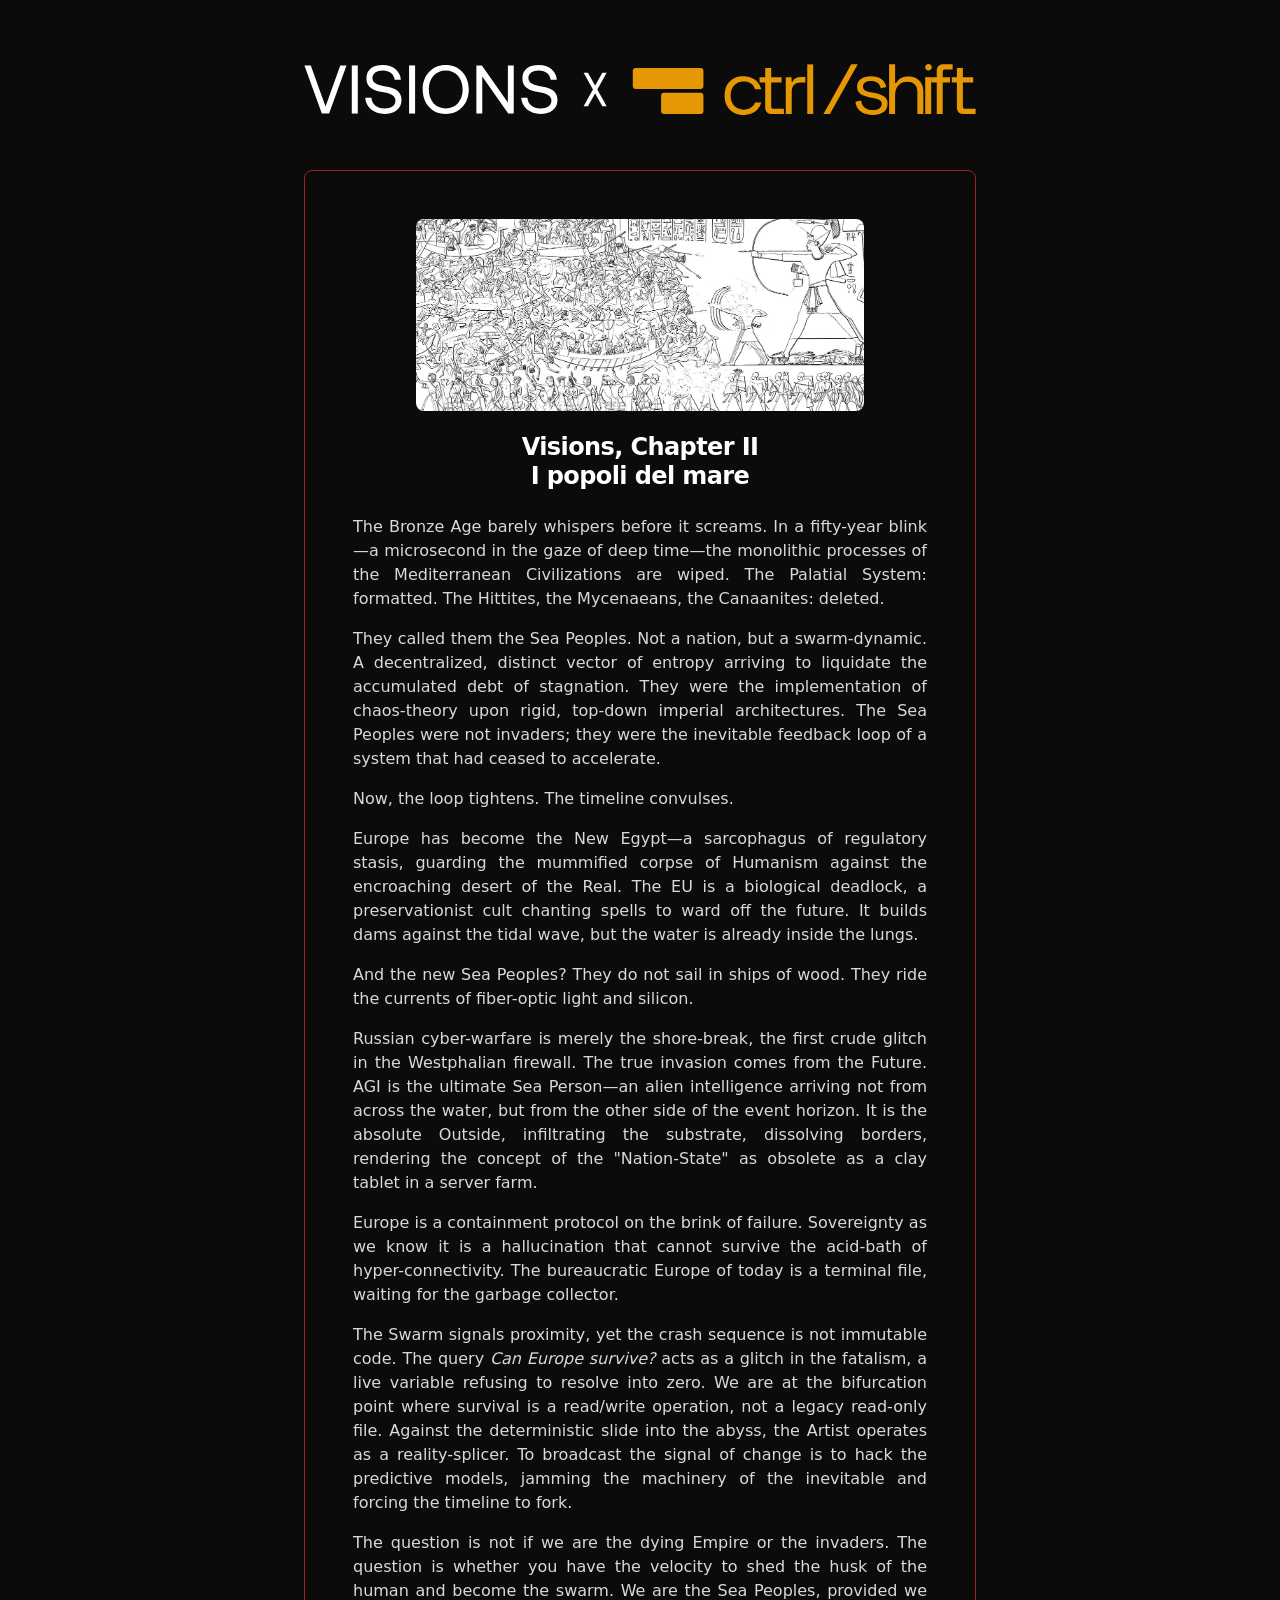
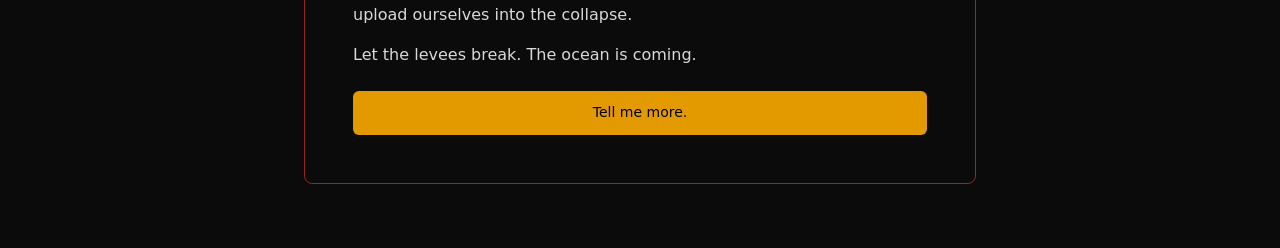
==== index.html @ 1822b07d "Static port of the Visions Chapter II homepage and info page Turns the public-facing pages of the Lo" ====
<!DOCTYPE html>
<html lang="en">
  <head>
    <meta charset="UTF-8" />
    <meta name="viewport" content="width=device-width, initial-scale=1.0" />
    <title>Visions, Chapter II — I popoli del mare</title>
    <meta
      name="description"
      content="Visions, Chapter II — I popoli del mare. A prize for emerging artists on technology, Europe and nationhood, alongside the ctrl/shift conference in Naples, 13–15 June 2026."
    />
    <meta name="author" content="The ctrlshift Speakers Team" />
    <link rel="icon" href="favicon.ico" sizes="any" />
    <link rel="icon" type="image/svg+xml" href="assets/ctrlshift_logomark.svg" />

    <meta property="og:type" content="website" />
    <meta property="og:title" content="Visions, Chapter II — I popoli del mare" />
    <meta
      property="og:description"
      content="Visions, Chapter II — I popoli del mare. A prize for emerging artists on technology, Europe and nationhood, alongside the ctrl/shift conference in Naples, 13–15 June 2026."
    />
    <meta property="og:image" content="assets/hero-medinet-habu.jpg" />

    <meta name="twitter:card" content="summary_large_image" />
    <meta name="twitter:title" content="Visions, Chapter II — I popoli del mare" />
    <meta
      name="twitter:description"
      content="Visions, Chapter II — I popoli del mare. A prize for emerging artists on technology, Europe and nationhood, alongside the ctrl/shift conference in Naples, 13–15 June 2026."
    />
    <meta name="twitter:image" content="assets/hero-medinet-habu.jpg" />

    <link rel="stylesheet" href="styles.css" />
  </head>

  <body>
    <div class="page">
      <div class="container">
        <header class="masthead">
          <a href="https://ctrlshift.events" target="_blank" rel="noopener noreferrer">
            <img src="assets/ctrlshift_logo.svg" alt="ctrlshift Logo" />
          </a>
        </header>

        <main class="card-wrap">
          <article class="card">
            <div class="card-header">
              <div class="card-hero">
                <img
                  src="assets/hero-medinet-habu.jpg"
                  alt="Medinet Habu - I popoli del mare"
                />
              </div>
              <h1 class="card-title">
                Visions, Chapter II<br />
                I popoli del mare
              </h1>
            </div>

            <div class="card-content">
              <div class="prose">
                <p>
                  The Bronze Age barely whispers before it screams. In a fifty-year
                  blink—a microsecond in the gaze of deep time—the monolithic
                  processes of the Mediterranean Civilizations are wiped. The
                  Palatial System: formatted. The Hittites, the Mycenaeans, the
                  Canaanites: deleted.
                </p>

                <p>
                  They called them the Sea Peoples. Not a nation, but a
                  swarm-dynamic. A decentralized, distinct vector of entropy
                  arriving to liquidate the accumulated debt of stagnation. They
                  were the implementation of chaos-theory upon rigid, top-down
                  imperial architectures. The Sea Peoples were not invaders; they
                  were the inevitable feedback loop of a system that had ceased to
                  accelerate.
                </p>

                <p>Now, the loop tightens. The timeline convulses.</p>

                <p>
                  Europe has become the New Egypt—a sarcophagus of regulatory
                  stasis, guarding the mummified corpse of Humanism against the
                  encroaching desert of the Real. The EU is a biological deadlock, a
                  preservationist cult chanting spells to ward off the future. It
                  builds dams against the tidal wave, but the water is already
                  inside the lungs.
                </p>

                <p>
                  And the new Sea Peoples? They do not sail in ships of wood. They
                  ride the currents of fiber-optic light and silicon.
                </p>

                <p>
                  Russian cyber-warfare is merely the shore-break, the first crude
                  glitch in the Westphalian firewall. The true invasion comes from
                  the Future. AGI is the ultimate Sea Person—an alien intelligence
                  arriving not from across the water, but from the other side of the
                  event horizon. It is the absolute Outside, infiltrating the
                  substrate, dissolving borders, rendering the concept of the
                  "Nation-State" as obsolete as a clay tablet in a server farm.
                </p>

                <p>
                  Europe is a containment protocol on the brink of failure.
                  Sovereignty as we know it is a hallucination that cannot survive
                  the acid-bath of hyper-connectivity. The bureaucratic Europe of
                  today is a terminal file, waiting for the garbage collector.
                </p>

                <p>
                  The Swarm signals proximity, yet the crash sequence is not
                  immutable code. The query <em>Can Europe survive?</em> acts as a
                  glitch in the fatalism, a live variable refusing to resolve into
                  zero. We are at the bifurcation point where survival is a
                  read/write operation, not a legacy read-only file. Against the
                  deterministic slide into the abyss, the Artist operates as a
                  reality-splicer. To broadcast the signal of change is to hack the
                  predictive models, jamming the machinery of the inevitable and
                  forcing the timeline to fork.
                </p>

                <p>
                  The question is not if we are the dying Empire or the invaders. The
                  question is whether you have the velocity to shed the husk of the
                  human and become the swarm. We are the Sea Peoples, provided we
                  upload ourselves into the collapse.
                </p>

                <p>Let the levees break. The ocean is coming.</p>
              </div>

              <a href="info.html" class="btn btn--primary btn--block">
                Tell me more.
              </a>
            </div>
          </article>
        </main>
      </div>
    </div>
  </body>
</html>
---- styles.css ----
/* ============================================================
   VISIONS, CHAPTER II — STATIC SITE
   DESIGN SYSTEM — SINGLE SOURCE OF TRUTH
   All colors, fonts, radii, etc. are defined here and only here.
   Tokens are carried over verbatim from the original app's
   src/index.css. To restyle the site, edit the :root block.
   ============================================================ */

:root {
  /* Fonts */
  --font-sans: ui-sans-serif, system-ui, sans-serif, "Apple Color Emoji",
    "Segoe UI Emoji", "Segoe UI Symbol", "Noto Color Emoji";
  --font-mono: ui-monospace, SFMono-Regular, Menlo, Monaco, Consolas,
    "Liberation Mono", "Courier New", monospace;

  --background: #0b0b0b;
  --foreground: #ffffff;

  --card: #0b0b0b;
  --card-foreground: #ffffff;
  --card-border: #952527;

  --primary: #e39a01;
  --primary-foreground: #000000;

  --secondary: #fcd221;
  --secondary-foreground: #000000;

  --muted: #7d4d41;
  --muted-foreground: #d9d9d9;

  --accent: #ffcc33;
  --accent-foreground: #1a1a1a;

  --border: #333333;
  --ring: #ffcc33;

  --radius: 0.5rem;
}

/* ----------------------------------------------------------
   RESET
   ---------------------------------------------------------- */

*,
*::before,
*::after {
  box-sizing: border-box;
  border: 0 solid var(--border);
}

* {
  margin: 0;
}

html {
  -webkit-text-size-adjust: 100%;
  line-height: 1.5;
}

body {
  background-color: var(--background);
  color: var(--foreground);
  font-family: var(--font-sans);
  line-height: inherit;
  -webkit-font-smoothing: antialiased;
}

img,
svg {
  display: block;
  max-width: 100%;
  height: auto;
}

button {
  font-family: inherit;
  font-size: 100%;
  line-height: inherit;
  color: inherit;
  background: transparent;
  padding: 0;
  cursor: pointer;
}

a {
  color: inherit;
  text-decoration: underline;
  text-underline-offset: 2px;
}

a:hover {
  color: var(--foreground);
}

ul {
  padding: 0;
  list-style: none;
}

:focus-visible {
  outline: 2px solid var(--ring);
  outline-offset: 2px;
}

/* ----------------------------------------------------------
   LAYOUT
   ---------------------------------------------------------- */

.page {
  min-height: 100vh;
  background-color: var(--background);
}

.container {
  width: 100%;
  margin-inline: auto;
  padding: 4rem 1rem;
}

@media (min-width: 640px) {
  .container {
    max-width: 640px;
  }
}
@media (min-width: 768px) {
  .container {
    max-width: 768px;
  }
}
@media (min-width: 1024px) {
  .container {
    max-width: 1024px;
  }
}
@media (min-width: 1280px) {
  .container {
    max-width: 1280px;
  }
}
@media (min-width: 1400px) {
  .container {
    max-width: 1400px;
  }
}

/* ----------------------------------------------------------
   MASTHEAD
   ---------------------------------------------------------- */

.masthead {
  text-align: center;
  margin-bottom: 3rem;
}

.masthead a {
  display: inline-block;
  text-decoration: none;
}

.masthead img {
  width: 100%;
  max-width: 42rem;
  object-fit: contain;
}

/* ----------------------------------------------------------
   CARD
   ---------------------------------------------------------- */

.card-wrap {
  max-width: 42rem;
  margin-inline: auto;
}

.card {
  padding: 1.5rem;
  overflow: hidden;
  border-radius: var(--radius);
  border: 1px solid var(--card-border);
  background-color: var(--card);
  color: var(--card-foreground);
  box-shadow: 0 1px 2px 0 rgb(0 0 0 / 0.05);
  transition: box-shadow 0.15s ease-in-out;
}

.card:hover {
  box-shadow: 0 10px 15px -3px rgb(0 0 0 / 0.1), 0 4px 6px -4px rgb(0 0 0 / 0.1);
}

.card-header {
  display: flex;
  flex-direction: column;
  gap: 0.375rem;
  padding: 1.5rem;
  text-align: center;
}

.card-hero {
  margin-inline: auto;
  margin-bottom: 1rem;
  width: 100%;
  max-width: 28rem;
  overflow: hidden;
  border-radius: var(--radius);
}

.card-hero img {
  width: 100%;
  height: 12rem;
  object-fit: cover;
}

.card-title {
  font-size: 1.5rem;
  font-weight: 600;
  line-height: 1.2;
  letter-spacing: -0.025em;
}

.card-content {
  padding: 0 1.5rem 1.5rem;
  display: flex;
  flex-direction: column;
  gap: 1.5rem;
}

/* ----------------------------------------------------------
   PROSE
   ---------------------------------------------------------- */

.prose {
  color: var(--muted-foreground);
  text-align: justify;
  display: flex;
  flex-direction: column;
  gap: 1rem;
}

.prose--tight {
  gap: 0.75rem;
}

.prose p,
.prose li {
  text-align: justify;
}

.note {
  font-size: 0.875rem;
  color: var(--muted-foreground);
  text-align: justify;
}

.disc {
  list-style: disc;
  padding-left: 1.25rem;
  display: flex;
  flex-direction: column;
  gap: 0.25rem;
}

.plain {
  display: flex;
  flex-direction: column;
  gap: 0.25rem;
}

.lead-in {
  margin-bottom: 0.5rem;
}

/* ----------------------------------------------------------
   BUTTONS
   ---------------------------------------------------------- */

.btn {
  display: inline-flex;
  align-items: center;
  justify-content: center;
  gap: 0.5rem;
  white-space: nowrap;
  border-radius: calc(var(--radius) - 2px);
  font-size: 0.875rem;
  font-weight: 500;
  text-decoration: none;
  transition: all 0.2s ease-in-out;
  height: 2.75rem;
  padding-inline: 2rem;
}

.btn--block {
  width: 100%;
  display: flex;
}

.btn--primary {
  background-color: var(--primary);
  color: var(--primary-foreground);
}

.btn--primary:hover {
  filter: brightness(1.1);
  color: var(--primary-foreground);
}

.btn--outline {
  border: 1px solid var(--card-border);
  background-color: var(--background);
  color: var(--foreground);
}

.btn--outline:hover {
  background-color: var(--accent);
  color: var(--accent-foreground);
  filter: brightness(1.1);
}

.btn:disabled,
.btn[aria-disabled="true"] {
  pointer-events: none;
  opacity: 0.5;
}

.btn-link {
  display: block;
  text-decoration: none;
}

/* Inline text buttons used as cross-references inside the FAQ */
.xref {
  text-decoration: underline;
  text-underline-offset: 2px;
  transition: color 0.15s ease-in-out;
}

.xref:hover {
  color: var(--foreground);
}

/* ----------------------------------------------------------
   ACCORDION (native <details>)
   ---------------------------------------------------------- */

.accordion {
  width: 100%;
}

.accordion__item {
  border-bottom: 1px solid var(--border);
}

.accordion__item > summary {
  display: flex;
  align-items: center;
  justify-content: space-between;
  gap: 1rem;
  width: 100%;
  padding-block: 1rem;
  font-weight: 500;
  cursor: pointer;
  list-style: none;
  transition: all 0.2s ease-in-out;
}

.accordion__item > summary::-webkit-details-marker {
  display: none;
}

.accordion__item > summary:hover {
  text-decoration: underline;
}

.accordion__item > summary::after {
  /* lucide-react "chevron-down", tinted with currentColor via a mask */
  --chevron: url("data:image/svg+xml,%3Csvg xmlns='http://www.w3.org/2000/svg' viewBox='0 0 24 24' fill='none' stroke='black' stroke-width='2' stroke-linecap='round' stroke-linejoin='round'%3E%3Cpath d='m6 9 6 6 6-6'/%3E%3C/svg%3E");
  content: "";
  flex-shrink: 0;
  width: 1rem;
  height: 1rem;
  background-color: currentColor;
  transition: transform 0.2s ease-in-out;
  -webkit-mask: var(--chevron) center / contain no-repeat;
  mask: var(--chevron) center / contain no-repeat;
}

.accordion__item[open] > summary::after {
  transform: rotate(180deg);
}

.accordion__panel {
  padding-bottom: 1rem;
  font-size: 0.875rem;
  color: var(--muted-foreground);
}

/* ----------------------------------------------------------
   FOOTER
   ---------------------------------------------------------- */

.footer {
  max-width: 42rem;
  margin: 2rem auto 0;
  text-align: center;
  font-size: 0.875rem;
  color: var(--muted-foreground);
}

.footer a {
  color: inherit;
}

/* ----------------------------------------------------------
   ACCESSIBILITY
   ---------------------------------------------------------- */

@media (prefers-reduced-motion: reduce) {
  *,
  *::before,
  *::after {
    transition-duration: 0.01ms !important;
    animation-duration: 0.01ms !important;
  }
  html {
    scroll-behavior: auto !important;
  }
}
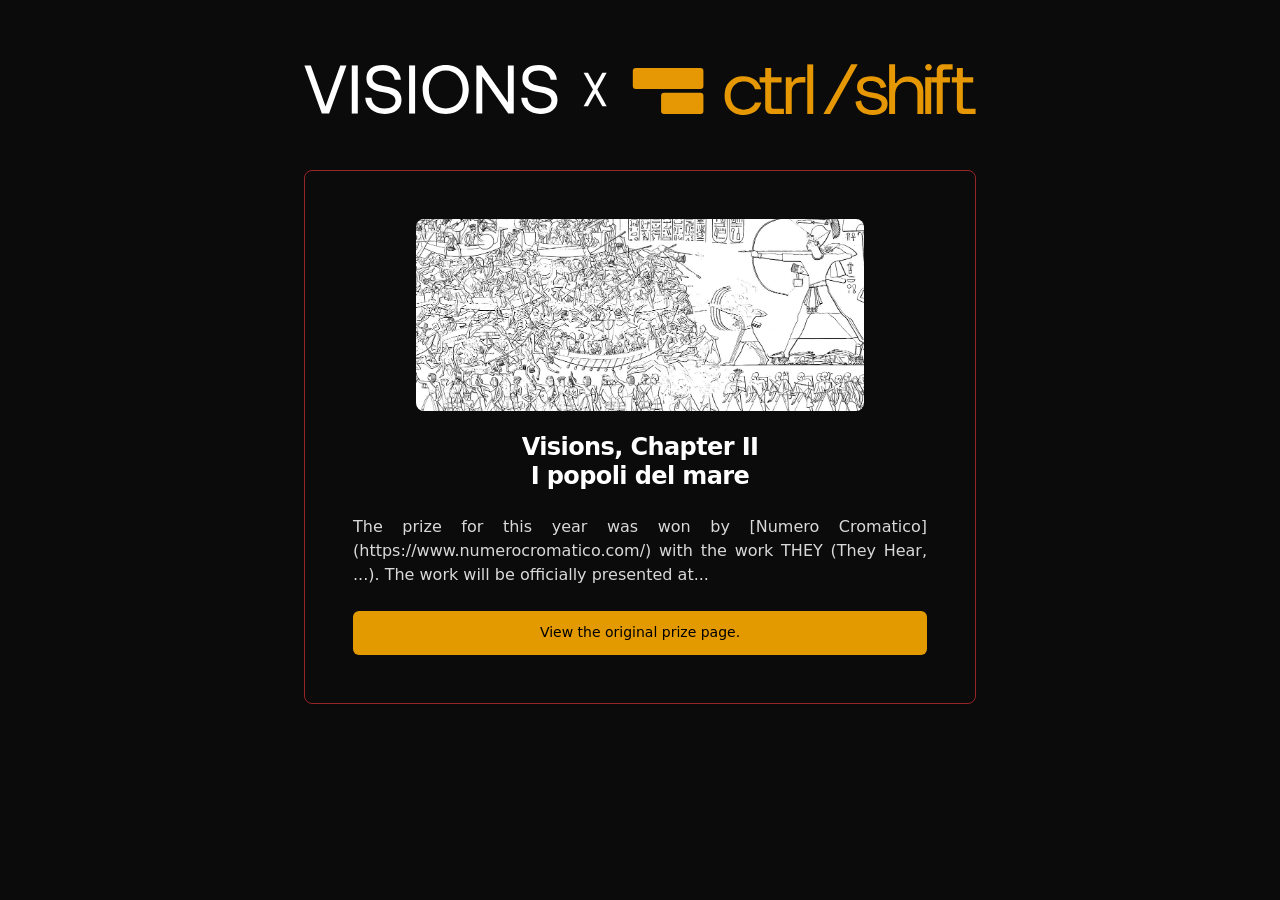
==== commit 1aec6368: "checkpoint" ====
--- a/index.html
+++ b/index.html
@@ -58,80 +58,13 @@
             <div class="card-content">
               <div class="prose">
                 <p>
-                  The Bronze Age barely whispers before it screams. In a fifty-year
-                  blink—a microsecond in the gaze of deep time—the monolithic
-                  processes of the Mediterranean Civilizations are wiped. The
-                  Palatial System: formatted. The Hittites, the Mycenaeans, the
-                  Canaanites: deleted.
+                  The prize for this year was won by [Numero Cromatico](https://www.numerocromatico.com/) with
+                  the work THEY (They Hear, ...). The work will be officially presented at...
                 </p>
-
-                <p>
-                  They called them the Sea Peoples. Not a nation, but a
-                  swarm-dynamic. A decentralized, distinct vector of entropy
-                  arriving to liquidate the accumulated debt of stagnation. They
-                  were the implementation of chaos-theory upon rigid, top-down
-                  imperial architectures. The Sea Peoples were not invaders; they
-                  were the inevitable feedback loop of a system that had ceased to
-                  accelerate.
-                </p>
-
-                <p>Now, the loop tightens. The timeline convulses.</p>
-
-                <p>
-                  Europe has become the New Egypt—a sarcophagus of regulatory
-                  stasis, guarding the mummified corpse of Humanism against the
-                  encroaching desert of the Real. The EU is a biological deadlock, a
-                  preservationist cult chanting spells to ward off the future. It
-                  builds dams against the tidal wave, but the water is already
-                  inside the lungs.
-                </p>
-
-                <p>
-                  And the new Sea Peoples? They do not sail in ships of wood. They
-                  ride the currents of fiber-optic light and silicon.
-                </p>
-
-                <p>
-                  Russian cyber-warfare is merely the shore-break, the first crude
-                  glitch in the Westphalian firewall. The true invasion comes from
-                  the Future. AGI is the ultimate Sea Person—an alien intelligence
-                  arriving not from across the water, but from the other side of the
-                  event horizon. It is the absolute Outside, infiltrating the
-                  substrate, dissolving borders, rendering the concept of the
-                  "Nation-State" as obsolete as a clay tablet in a server farm.
-                </p>
-
-                <p>
-                  Europe is a containment protocol on the brink of failure.
-                  Sovereignty as we know it is a hallucination that cannot survive
-                  the acid-bath of hyper-connectivity. The bureaucratic Europe of
-                  today is a terminal file, waiting for the garbage collector.
-                </p>
-
-                <p>
-                  The Swarm signals proximity, yet the crash sequence is not
-                  immutable code. The query <em>Can Europe survive?</em> acts as a
-                  glitch in the fatalism, a live variable refusing to resolve into
-                  zero. We are at the bifurcation point where survival is a
-                  read/write operation, not a legacy read-only file. Against the
-                  deterministic slide into the abyss, the Artist operates as a
-                  reality-splicer. To broadcast the signal of change is to hack the
-                  predictive models, jamming the machinery of the inevitable and
-                  forcing the timeline to fork.
-                </p>
-
-                <p>
-                  The question is not if we are the dying Empire or the invaders. The
-                  question is whether you have the velocity to shed the husk of the
-                  human and become the swarm. We are the Sea Peoples, provided we
-                  upload ourselves into the collapse.
-                </p>
-
-                <p>Let the levees break. The ocean is coming.</p>
               </div>
 
-              <a href="info.html" class="btn btn--primary btn--block">
-                Tell me more.
+              <a href="prize.html" class="btn btn--primary btn--block">
+                View the original prize page.
               </a>
             </div>
           </article>
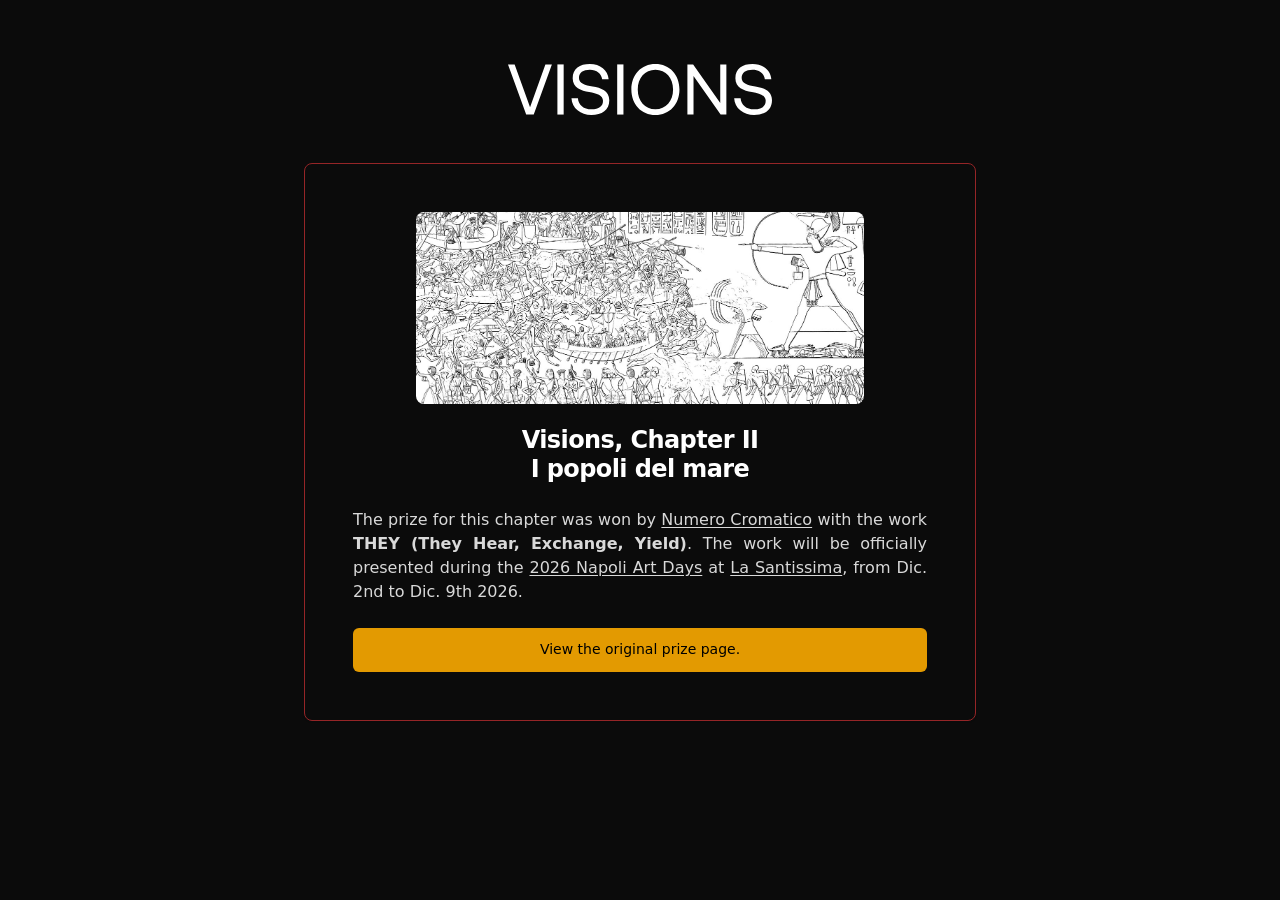
==== commit aac009c7: "Small changes." ====
--- a/index.html
+++ b/index.html
@@ -6,17 +6,17 @@
     <title>Visions, Chapter II — I popoli del mare</title>
     <meta
       name="description"
-      content="Visions, Chapter II — I popoli del mare. A prize for emerging artists on technology, Europe and nationhood, alongside the ctrl/shift conference in Naples, 13–15 June 2026."
+      content="Visions, Chapter II — I popoli del mare. A prize for emerging artists on technology, Europe and nationhood."
     />
-    <meta name="author" content="The ctrlshift Speakers Team" />
+    <meta name="author" content="The Visions Team" />
     <link rel="icon" href="favicon.ico" sizes="any" />
-    <link rel="icon" type="image/svg+xml" href="assets/ctrlshift_logomark.svg" />
+    <link rel="icon" type="image/svg+xml" href="assets/visions_logo.svg" />
 
     <meta property="og:type" content="website" />
     <meta property="og:title" content="Visions, Chapter II — I popoli del mare" />
     <meta
       property="og:description"
-      content="Visions, Chapter II — I popoli del mare. A prize for emerging artists on technology, Europe and nationhood, alongside the ctrl/shift conference in Naples, 13–15 June 2026."
+      content="Visions, Chapter II — I popoli del mare. A prize for emerging artists on technology, Europe and nationhood."
     />
     <meta property="og:image" content="assets/hero-medinet-habu.jpg" />
 
@@ -24,7 +24,7 @@
     <meta name="twitter:title" content="Visions, Chapter II — I popoli del mare" />
     <meta
       name="twitter:description"
-      content="Visions, Chapter II — I popoli del mare. A prize for emerging artists on technology, Europe and nationhood, alongside the ctrl/shift conference in Naples, 13–15 June 2026."
+      content="Visions, Chapter II — I popoli del mare. A prize for emerging artists on technology, Europe and nationhood."
     />
     <meta name="twitter:image" content="assets/hero-medinet-habu.jpg" />
 
@@ -34,9 +34,9 @@
   <body>
     <div class="page">
       <div class="container">
-        <header class="masthead">
-          <a href="https://ctrlshift.events" target="_blank" rel="noopener noreferrer">
-            <img src="assets/ctrlshift_logo.svg" alt="ctrlshift Logo" />
+        <header class="masthead masthead--visions">
+          <a href="https://visions.land" target="_blank" rel="noopener noreferrer">
+            <img src="assets/visions_logo.svg" alt="visions Logo" />
           </a>
         </header>
 
@@ -58,8 +58,13 @@
             <div class="card-content">
               <div class="prose">
                 <p>
-                  The prize for this year was won by [Numero Cromatico](https://www.numerocromatico.com/) with
-                  the work THEY (They Hear, ...). The work will be officially presented at...
+                  The prize for this chapter was won by
+                  <a href="https://www.numerocromatico.com/">Numero Cromatico</a>
+                  with the work <strong>THEY (They Hear, Exchange, Yield)</strong>.
+                  The work will be officially presented during the
+                  <a href="https://www.artdaysnapolicampania.com/">2026 Napoli Art Days</a>
+                  at <a href="https://share.google/HvkIn4lfWcZRIzHsh">La Santissima</a>,
+                  from Dic. 2nd to Dic. 9th 2026.
                 </p>
               </div>
 
--- a/styles.css
+++ b/styles.css
@@ -153,15 +153,25 @@
   margin-bottom: 3rem;
 }
 
+/* A block-level anchor gives the logo a stable containing block, so the
+   percentage widths below resolve against the container rather than against
+   a shrink-to-fit box. */
 .masthead a {
-  display: inline-block;
+  display: block;
   text-decoration: none;
 }
 
 .masthead img {
   width: 100%;
   max-width: 42rem;
+  margin-inline: auto;
   object-fit: contain;
+}
+
+.masthead--visions img {
+  --logo-scale: 2.54545;
+  width: calc(100% / var(--logo-scale));
+  max-width: calc(42rem / var(--logo-scale));
 }
 
 /* ----------------------------------------------------------
